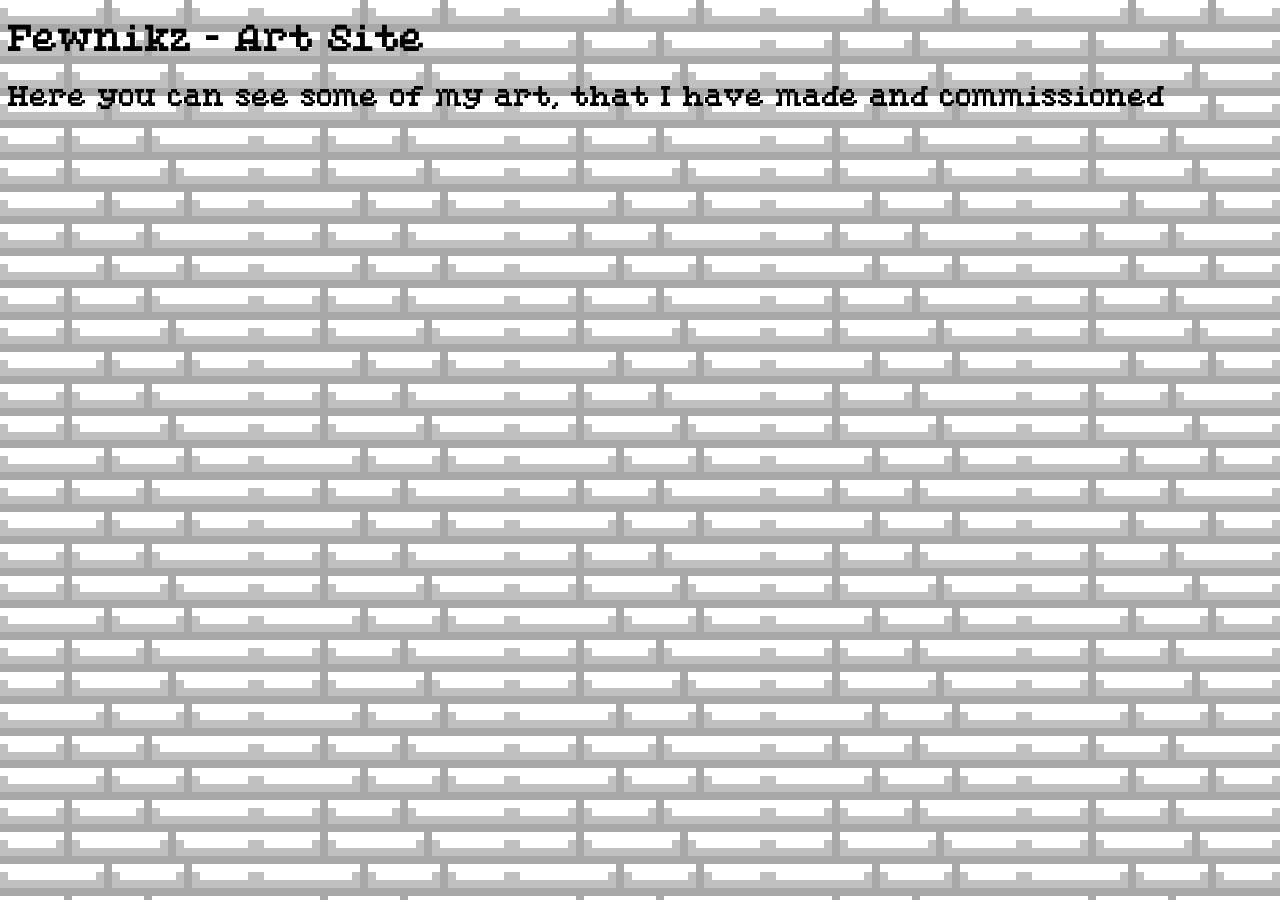
==== art.html @ 76641e70 "when i made this only i and god knew what i made now only god knows" ====
<!DOCTYPE html>
<html lang="en">
<head>
    <meta charset="UTF-8">
    <title>Fewnikz - Art</title>
    <link rel="stylesheet" href="./styles/art.css">
</head>
<header>
    <h1>Fewnikz - Art Site</h1>
    <h2>Here you can see some of my art, that I have made and commissioned</h2>
</header>
<body>

</body>
</html>
---- styles/art.css ----
@font-face {
    font-family: 'PixilatedElegance';
    src: url('../src/assets/fonts/PixelatedEleganceRegular-ovawB.ttf');
}

* {
    font-family: 'PixilatedElegance', monospace, Courier, Lucida Console, Monaco;
}

body {
    background-image: url("../src/assets/art/white-stone-bricks.png");
    background-repeat: repeat;
    background-size: 256px;
    image-rendering: pixelated;
}
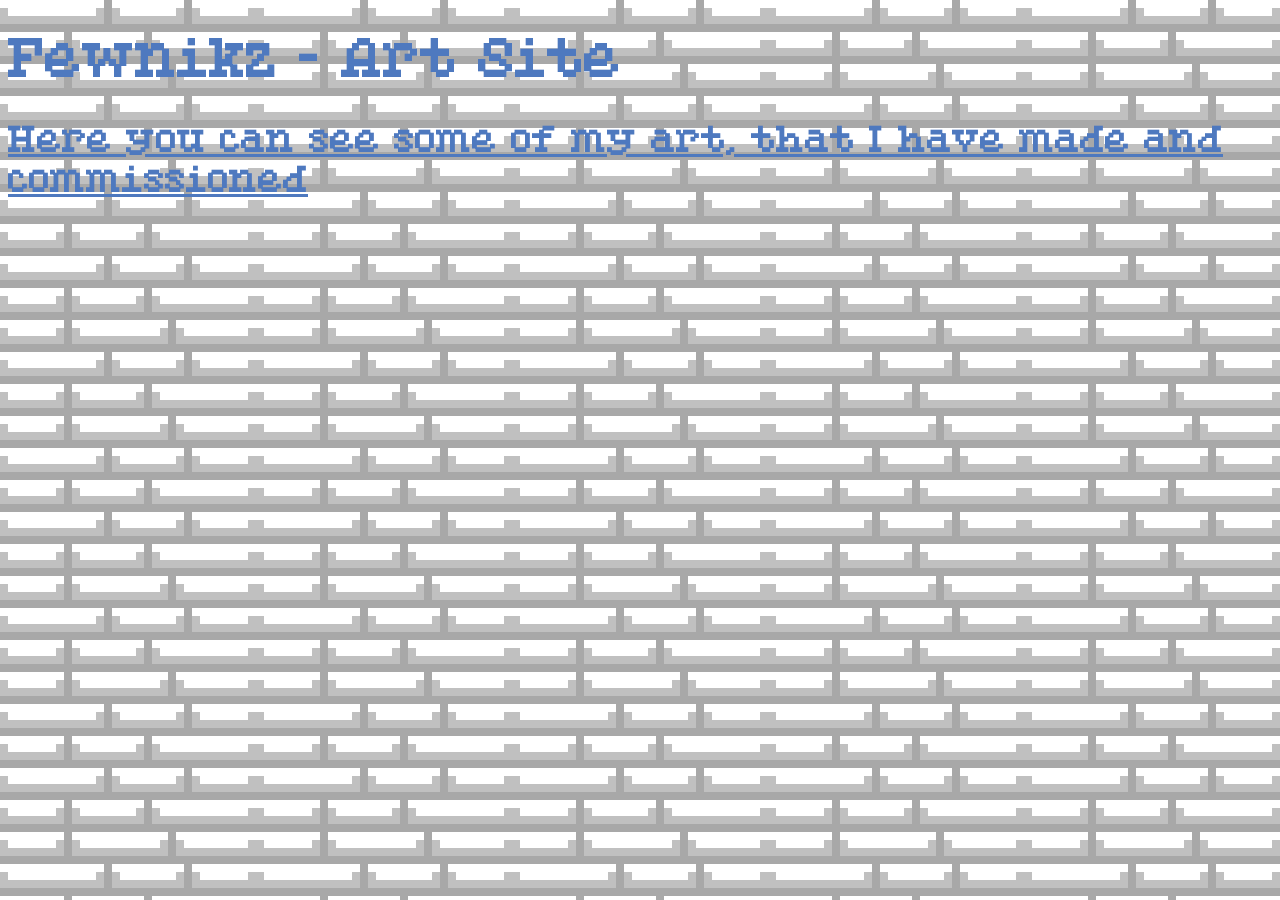
==== commit 2e0f40cf: "Cleaned up css code a bit" ====
--- a/art.html
+++ b/art.html
@@ -4,6 +4,7 @@
     <meta charset="UTF-8">
     <title>Fewnikz - Art</title>
     <link rel="stylesheet" href="./styles/art.css">
+    <link rel="stylesheet" href="./styles/components/text.css">
 </head>
 <header>
     <h1>Fewnikz - Art Site</h1>
--- a/styles/components/text.css
+++ b/styles/components/text.css
@@ -0,0 +1,52 @@
+@font-face {
+    font-family: 'PixilatedElegance';
+    src: url('../../src/assets/fonts/PixelatedEleganceRegular-ovawB.ttf');
+}
+
+:root {
+    --primary-bg-text-color: #4e79bf;
+    --p-font-size: 1.2rem
+}
+
+/* Applies a custom pixel art font to all text */
+*  {
+    font-family: 'PixilatedElegance', monospace, Courier, Lucida Console, Monaco;
+}
+
+h1 {
+    text-align: left;
+    color: var(--primary-bg-text-color);
+    font-size: 3em;
+}
+
+.h1-center {
+    text-align: center;
+    color: var(--primary-bg-text-color);
+    font-size: 3em;
+}
+
+h2 {
+    text-align: left;
+    color: var(--primary-bg-text-color);
+    font-size: 2em;
+    text-decoration: underline;
+}
+
+h3 {
+    text-align: left;
+    color: var(--primary-bg-text-color);
+    font-size: 1.5em;
+}
+
+p {
+    font-family: 'PixilatedElegance', monospace, Courier, Lucida Console, Monaco;
+    font-size: var(--p-font-size);
+}
+
+p img {
+    height: 3em;
+    position: relative;
+    top: -1.2em;
+    vertical-align: top;
+    image-rendering: pixelated;
+}
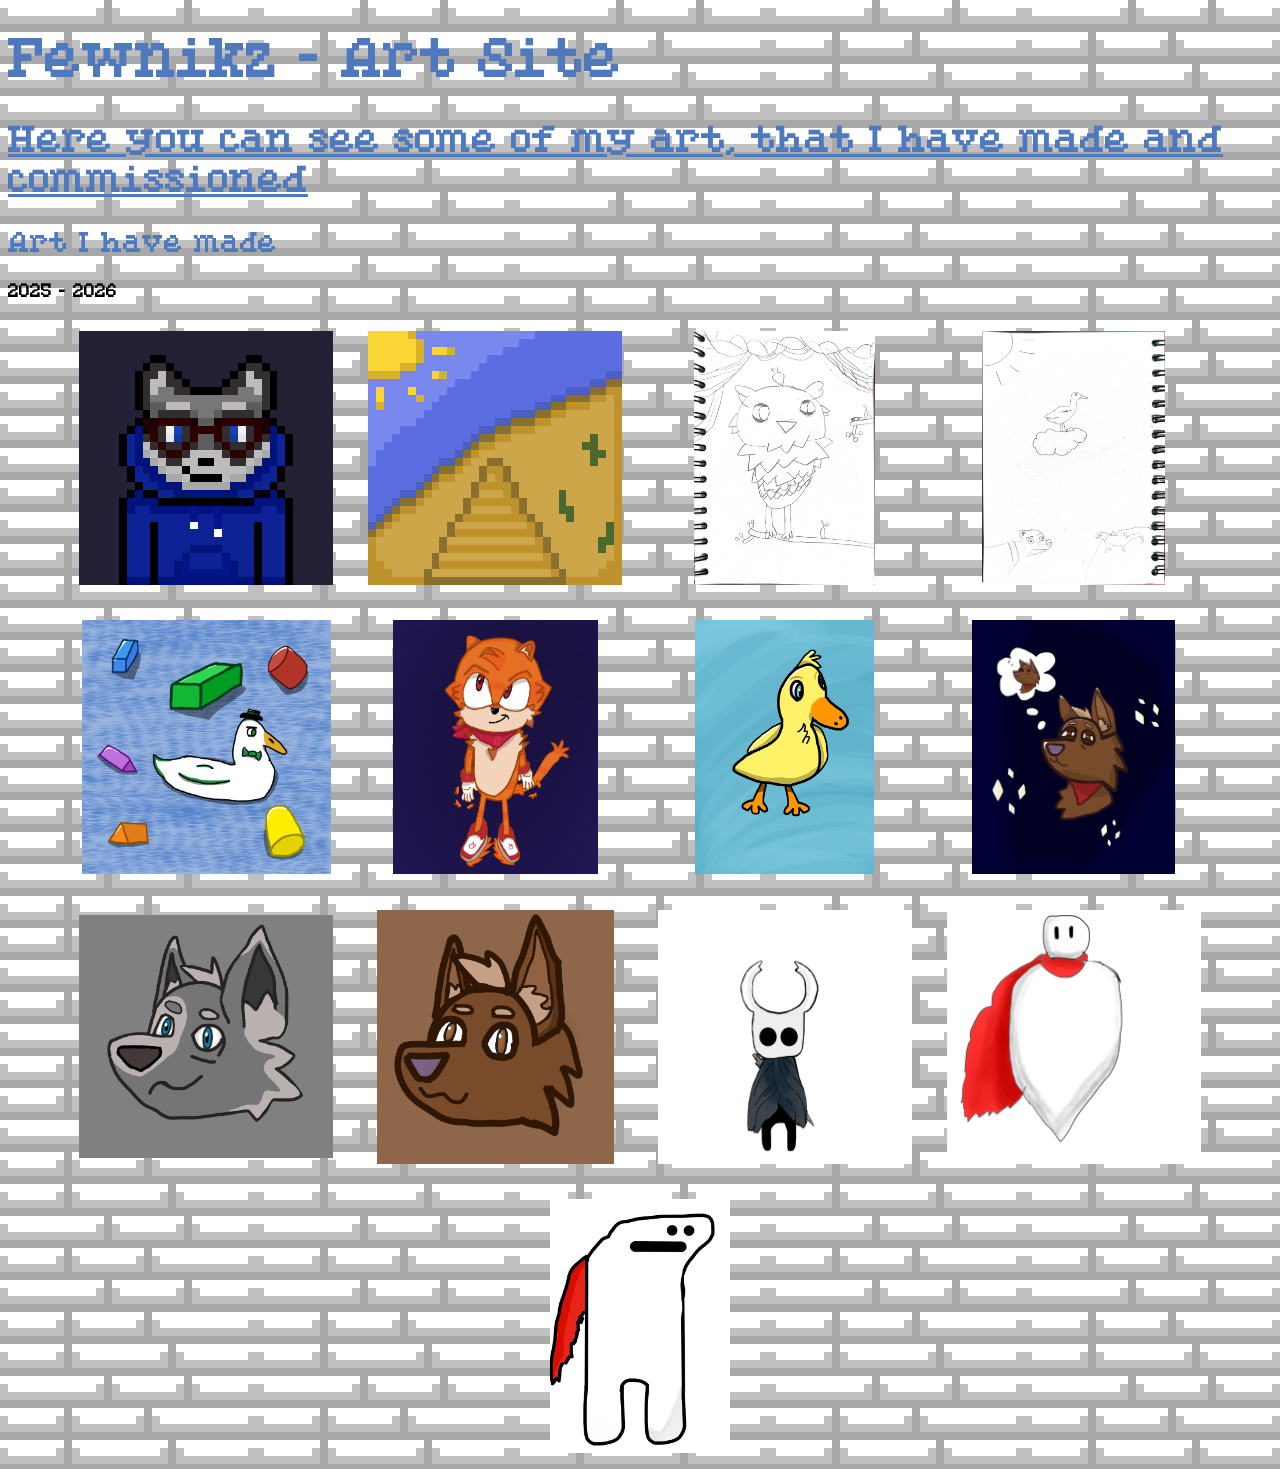
==== commit 5431ba42: "Worked on art site and added flex container with art in it" ====
--- a/art.html
+++ b/art.html
@@ -11,6 +11,22 @@
     <h2>Here you can see some of my art, that I have made and commissioned</h2>
 </header>
 <body>
-
+    <h3>Art I have made</h3>
+    <h4>2025 - 2026</h4>
+    <div class="art-container">
+        <img class="art-item" src="assets/art/showcase/2026/06-09-2026-Fewnikz-pfp.png" alt="Image of Fewnikz da raccoon">
+        <img class="art-item" src="assets/art/showcase/2026/6-09-2026-'Desert-Pyramid.png" alt="Image of Fewnikz da raccoon">
+        <img class="art-item none-pixilated" src="assets/art/showcase/2026/30-05.2026-CuteBirdDoodle.webp" alt="Image of Fewnikz da raccoon">
+        <img class="art-item none-pixilated" src="assets/art/showcase/2026/29-05-2026-RandomDoodle.webp" alt="Image of Fewnikz da raccoon">
+        <img class="art-item none-pixilated" src="assets/art/showcase/2026/25-04-2026-JoeTheLuckyDuck.webp" alt="Image of Fewnikz da raccoon">
+        <img class="art-item none-pixilated" src="assets/art/showcase/2025/08-FurryFireSonicLikeOC.webp" alt="Image of Fewnikz da raccoon">
+        <img class="art-item none-pixilated" src="assets/art/showcase/2025/07-CuteBadDrawnDuckSilas.webp" alt="Image of Fewnikz da raccoon">
+        <img class="art-item none-pixilated" src="assets/art/showcase/2025/06-choclatesleepyfurryheadshot.webp" alt="Image of Fewnikz da raccoon">
+        <img class="art-item none-pixilated" src="assets/art/showcase/2025/05-FlintTheWolfFurryHeadshot.png" alt="Image of Fewnikz da raccoon">
+        <img class="art-item none-pixilated" src="assets/art/showcase/2025/04-ChoclateTheDogFurryHeadshot.png" alt="Image of Fewnikz da raccoon">
+        <img class="art-item none-pixilated" src="assets/art/showcase/2025/03-TheKnight.jpg" alt="Image of Fewnikz da raccoon">
+        <img class="art-item none-pixilated" src="assets/art/showcase/2025/02-Floatzel.jpg" alt="Image of Fewnikz da raccoon">
+        <img class="art-item none-pixilated" src="assets/art/showcase/2025/01-BozelTheDerpyKnight.jpg" alt="Image of Fewnikz da raccoon">
+    </div>
 </body>
 </html>
--- a/styles/art.css
+++ b/styles/art.css
@@ -1,15 +1,39 @@
 @font-face {
     font-family: 'PixilatedElegance';
-    src: url('../src/assets/fonts/PixelatedEleganceRegular-ovawB.ttf');
+    src: url('../assets/fonts/PixelatedEleganceRegular-ovawB.ttf');
 }
 
 * {
     font-family: 'PixilatedElegance', monospace, Courier, Lucida Console, Monaco;
+    image-rendering: pixelated;
 }
 
 body {
-    background-image: url("../src/assets/art/white-stone-bricks.png");
+    background-image: url("../assets/art/white-stone-bricks.png");
     background-repeat: repeat;
     background-size: 256px;
-    image-rendering: pixelated;
+}
+
+.art-container {
+    display: flex;
+    flex-direction: row;
+    align-items: center;
+    justify-content: center;
+    flex-wrap: wrap;
+    gap: 1.2em;
+}
+
+.art-item {
+    border: 8px solid transparent;
+    border-image: url(assets/art/art-border.png) 6;
+    border-image-width: 35px;
+    box-sizing: border-box;
+
+    width: 30vh;
+    height: 30vh;
+    object-fit: contain;
+}
+
+.none-pixilated {
+    image-rendering: auto;
 }
--- a/styles/components/text.css
+++ b/styles/components/text.css
@@ -1,6 +1,6 @@
 @font-face {
     font-family: 'PixilatedElegance';
-    src: url('../../src/assets/fonts/PixelatedEleganceRegular-ovawB.ttf');
+    src: url('../../assets/fonts/PixelatedEleganceRegular-ovawB.ttf');
 }
 
 :root {
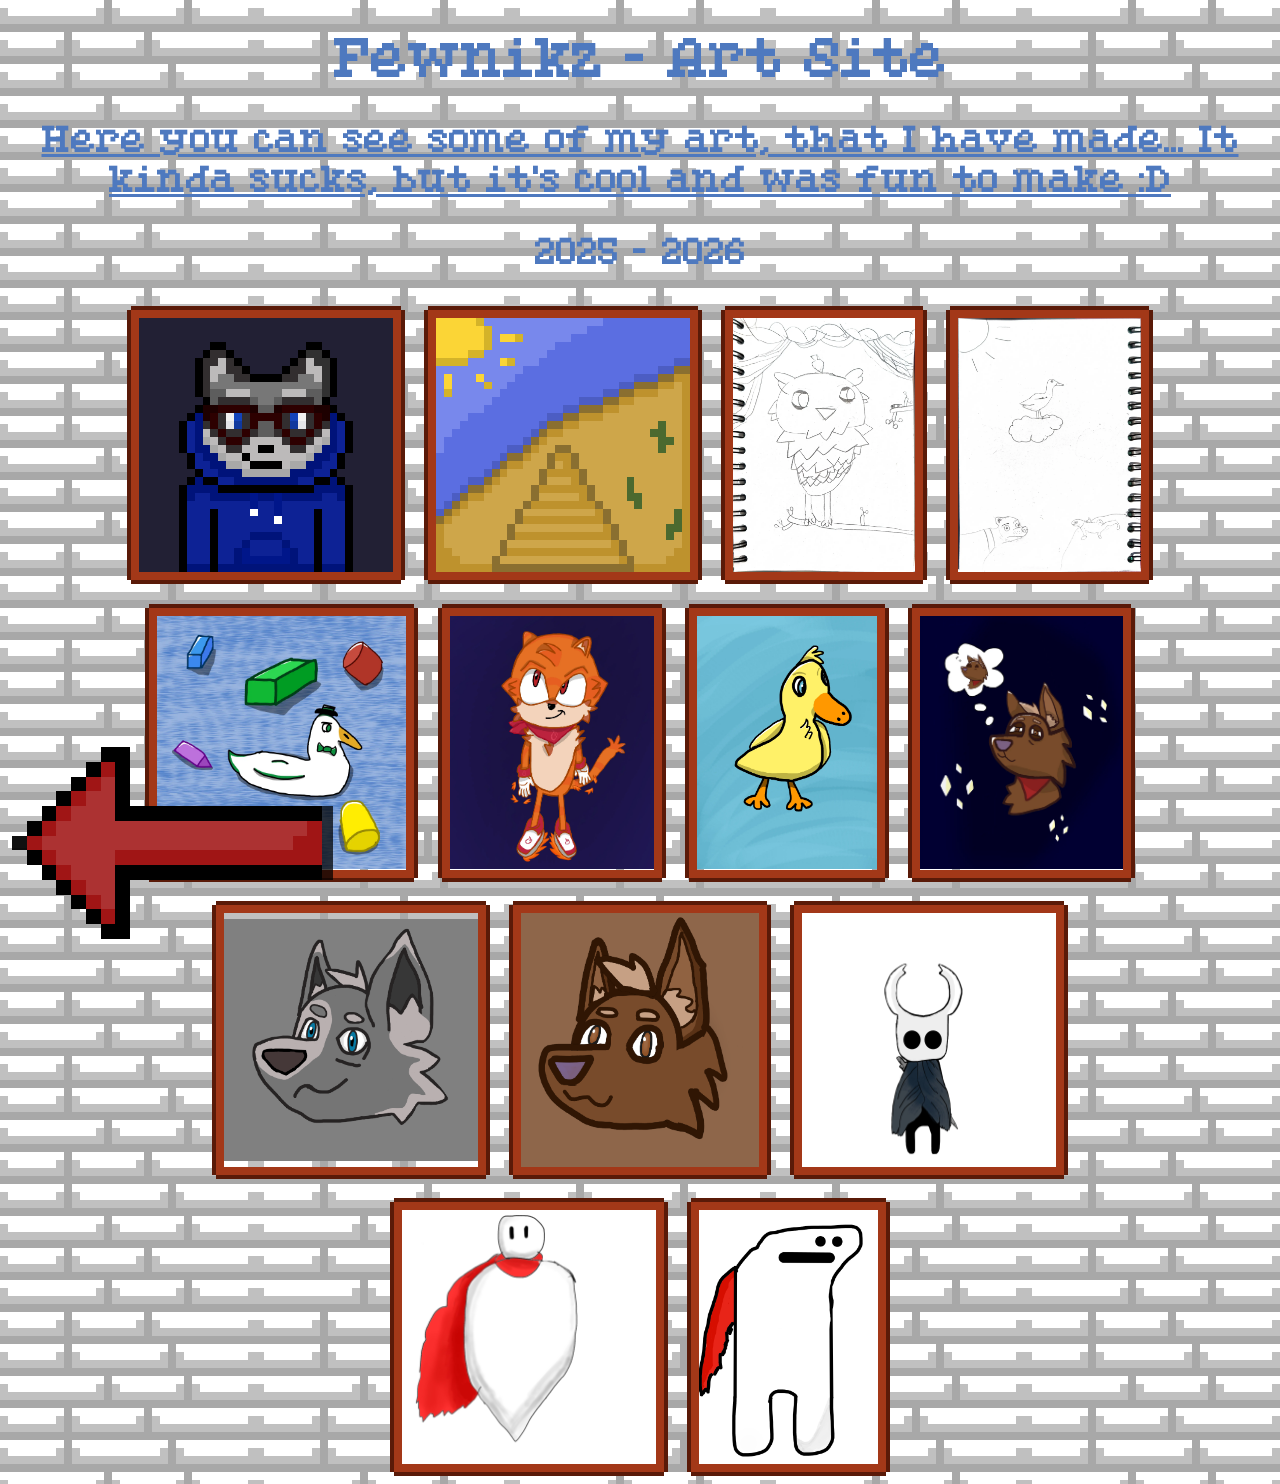
==== commit 1a656a15: "Made art frame and back button" ====
--- a/art.html
+++ b/art.html
@@ -3,30 +3,33 @@
 <head>
     <meta charset="UTF-8">
     <title>Fewnikz - Art</title>
-    <link rel="stylesheet" href="./styles/art.css">
+    <link rel="stylesheet" href="styles/art.css">
     <link rel="stylesheet" href="./styles/components/text.css">
+    <link rel="stylesheet" href="./styles/components/button.css">
 </head>
 <header>
-    <h1>Fewnikz - Art Site</h1>
-    <h2>Here you can see some of my art, that I have made and commissioned</h2>
+    <h1 class="h1-center">Fewnikz - Art Site</h1>
+    <h2 class="h2-center">Here you can see some of my art, that I have made... It kinda sucks, but it's cool and was fun to make :D</h2>
 </header>
 <body>
-    <h3>Art I have made</h3>
-    <h4>2025 - 2026</h4>
+    <h3 class="h3-center">2025 - 2026</h3>
     <div class="art-container">
-        <img class="art-item" src="assets/art/showcase/2026/06-09-2026-Fewnikz-pfp.png" alt="Image of Fewnikz da raccoon">
-        <img class="art-item" src="assets/art/showcase/2026/6-09-2026-'Desert-Pyramid.png" alt="Image of Fewnikz da raccoon">
-        <img class="art-item none-pixilated" src="assets/art/showcase/2026/30-05.2026-CuteBirdDoodle.webp" alt="Image of Fewnikz da raccoon">
-        <img class="art-item none-pixilated" src="assets/art/showcase/2026/29-05-2026-RandomDoodle.webp" alt="Image of Fewnikz da raccoon">
-        <img class="art-item none-pixilated" src="assets/art/showcase/2026/25-04-2026-JoeTheLuckyDuck.webp" alt="Image of Fewnikz da raccoon">
-        <img class="art-item none-pixilated" src="assets/art/showcase/2025/08-FurryFireSonicLikeOC.webp" alt="Image of Fewnikz da raccoon">
-        <img class="art-item none-pixilated" src="assets/art/showcase/2025/07-CuteBadDrawnDuckSilas.webp" alt="Image of Fewnikz da raccoon">
-        <img class="art-item none-pixilated" src="assets/art/showcase/2025/06-choclatesleepyfurryheadshot.webp" alt="Image of Fewnikz da raccoon">
-        <img class="art-item none-pixilated" src="assets/art/showcase/2025/05-FlintTheWolfFurryHeadshot.png" alt="Image of Fewnikz da raccoon">
-        <img class="art-item none-pixilated" src="assets/art/showcase/2025/04-ChoclateTheDogFurryHeadshot.png" alt="Image of Fewnikz da raccoon">
-        <img class="art-item none-pixilated" src="assets/art/showcase/2025/03-TheKnight.jpg" alt="Image of Fewnikz da raccoon">
-        <img class="art-item none-pixilated" src="assets/art/showcase/2025/02-Floatzel.jpg" alt="Image of Fewnikz da raccoon">
-        <img class="art-item none-pixilated" src="assets/art/showcase/2025/01-BozelTheDerpyKnight.jpg" alt="Image of Fewnikz da raccoon">
+        <div class="pixel-frame-notched"><img src="assets/art/showcase/2026/06-09-2026-Fewnikz-pfp.png" alt="Image of Fewnikz da raccoon"></div>
+        <div class="pixel-frame-notched"><img class="art-item" src="assets/art/showcase/2026/6-09-2026-'Desert-Pyramid.png" alt="Image of Fewnikz da raccoon"></div>
+        <div class="pixel-frame-notched"><img class="art-item none-pixilated" src="assets/art/showcase/2026/30-05.2026-CuteBirdDoodle.webp" alt="Image of Fewnikz da raccoon"></div>
+        <div class="pixel-frame-notched"><img class="art-item none-pixilated" src="assets/art/showcase/2026/29-05-2026-RandomDoodle.webp" alt="Image of Fewnikz da raccoon"></div>
+        <div class="pixel-frame-notched"><img class="art-item none-pixilated" src="assets/art/showcase/2026/25-04-2026-JoeTheLuckyDuck.webp" alt="Image of Fewnikz da raccoon"></div>
+        <div class="pixel-frame-notched"><img class="art-item none-pixilated" src="assets/art/showcase/2025/08-FurryFireSonicLikeOC.webp" alt="Image of Fewnikz da raccoon"></div>
+        <div class="pixel-frame-notched"><img class="art-item none-pixilated" src="assets/art/showcase/2025/07-CuteBadDrawnDuckSilas.webp" alt="Image of Fewnikz da raccoon"></div>
+        <div class="pixel-frame-notched"><img class="art-item none-pixilated" src="assets/art/showcase/2025/06-choclatesleepyfurryheadshot.webp" alt="Image of Fewnikz da raccoon"></div>
+        <div class="pixel-frame-notched"><img class="art-item none-pixilated" src="assets/art/showcase/2025/05-FlintTheWolfFurryHeadshot.png" alt="Image of Fewnikz da raccoon"></div>
+        <div class="pixel-frame-notched"><img class="art-item none-pixilated" src="assets/art/showcase/2025/04-ChoclateTheDogFurryHeadshot.png" alt="Image of Fewnikz da raccoon"></div>
+        <div class="pixel-frame-notched"><img class="art-item none-pixilated" src="assets/art/showcase/2025/03-TheKnight.jpg" alt="Image of Fewnikz da raccoon"></div>
+        <div class="pixel-frame-notched"><img class="art-item none-pixilated" src="assets/art/showcase/2025/02-Floatzel.jpg" alt="Image of Fewnikz da raccoon"></div>
+        <div class="pixel-frame-notched"><img class="art-item none-pixilated" src="assets/art/showcase/2025/01-BozelTheDerpyKnight.jpg" alt="Image of Fewnikz da raccoon"></div>
     </div>
+    <a href="index.html">
+        <img class="back-button" src="assets/art/back-arrow.png" alt="Back arrow"/>
+    </a>
 </body>
 </html>
--- a/styles/art.css
+++ b/styles/art.css
@@ -20,18 +20,37 @@
     align-items: center;
     justify-content: center;
     flex-wrap: wrap;
+
+    width: 90%;
+    margin: auto;
     gap: 1.2em;
 }
 
-.art-item {
-    border: 8px solid transparent;
-    border-image: url(assets/art/art-border.png) 6;
-    border-image-width: 35px;
+.pixel-frame-notched {
+    max-width: 30vh;
+    height: 30vh;
     box-sizing: border-box;
 
-    width: 30vh;
-    height: 30vh;
+    /* Inner border color */
+    border: 8px solid #a33818;
+
+    /* Outer pixel outline and corner notches */
+    /* The comment under is there to help show which value is being changed in the box shadow */
+    /* box-shadow: X-offset | Y-offset | Blur-radius | Spread-radius | Color */
+    box-shadow:
+            0 -4px 0 0 #5a1a08,
+            0 4px 0 0 #5a1a08,
+            -4px 0 0 0 #5a1a08,
+            4px 0 0 0 #5a1a08;
+
+    margin: 4px;
+}
+
+.pixel-frame-notched img {
+    width: 100%;
+    height: 100%;
     object-fit: contain;
+    display: block;
 }
 
 .none-pixilated {
--- a/styles/components/text.css
+++ b/styles/components/text.css
@@ -32,10 +32,23 @@
     text-decoration: underline;
 }
 
+.h2-center {
+    text-align: center;
+    color: var(--primary-bg-text-color);
+    font-size: 2em;
+    text-decoration: underline;
+}
+
 h3 {
     text-align: left;
     color: var(--primary-bg-text-color);
     font-size: 1.5em;
+}
+
+.h3-center {
+    text-align: center;
+    color: var(--primary-bg-text-color);
+    font-size: 2em;
 }
 
 p {
--- a/styles/components/button.css
+++ b/styles/components/button.css
@@ -0,0 +1,14 @@
+.back-button {
+    position: fixed;
+    width: 20em;
+    height: 12em;
+    top: 83%;
+    left: 1%;
+}
+
+/* CSS Classes */
+.button img {
+    width: 15em;
+    height: 7em;
+    margin: 2em;
+}
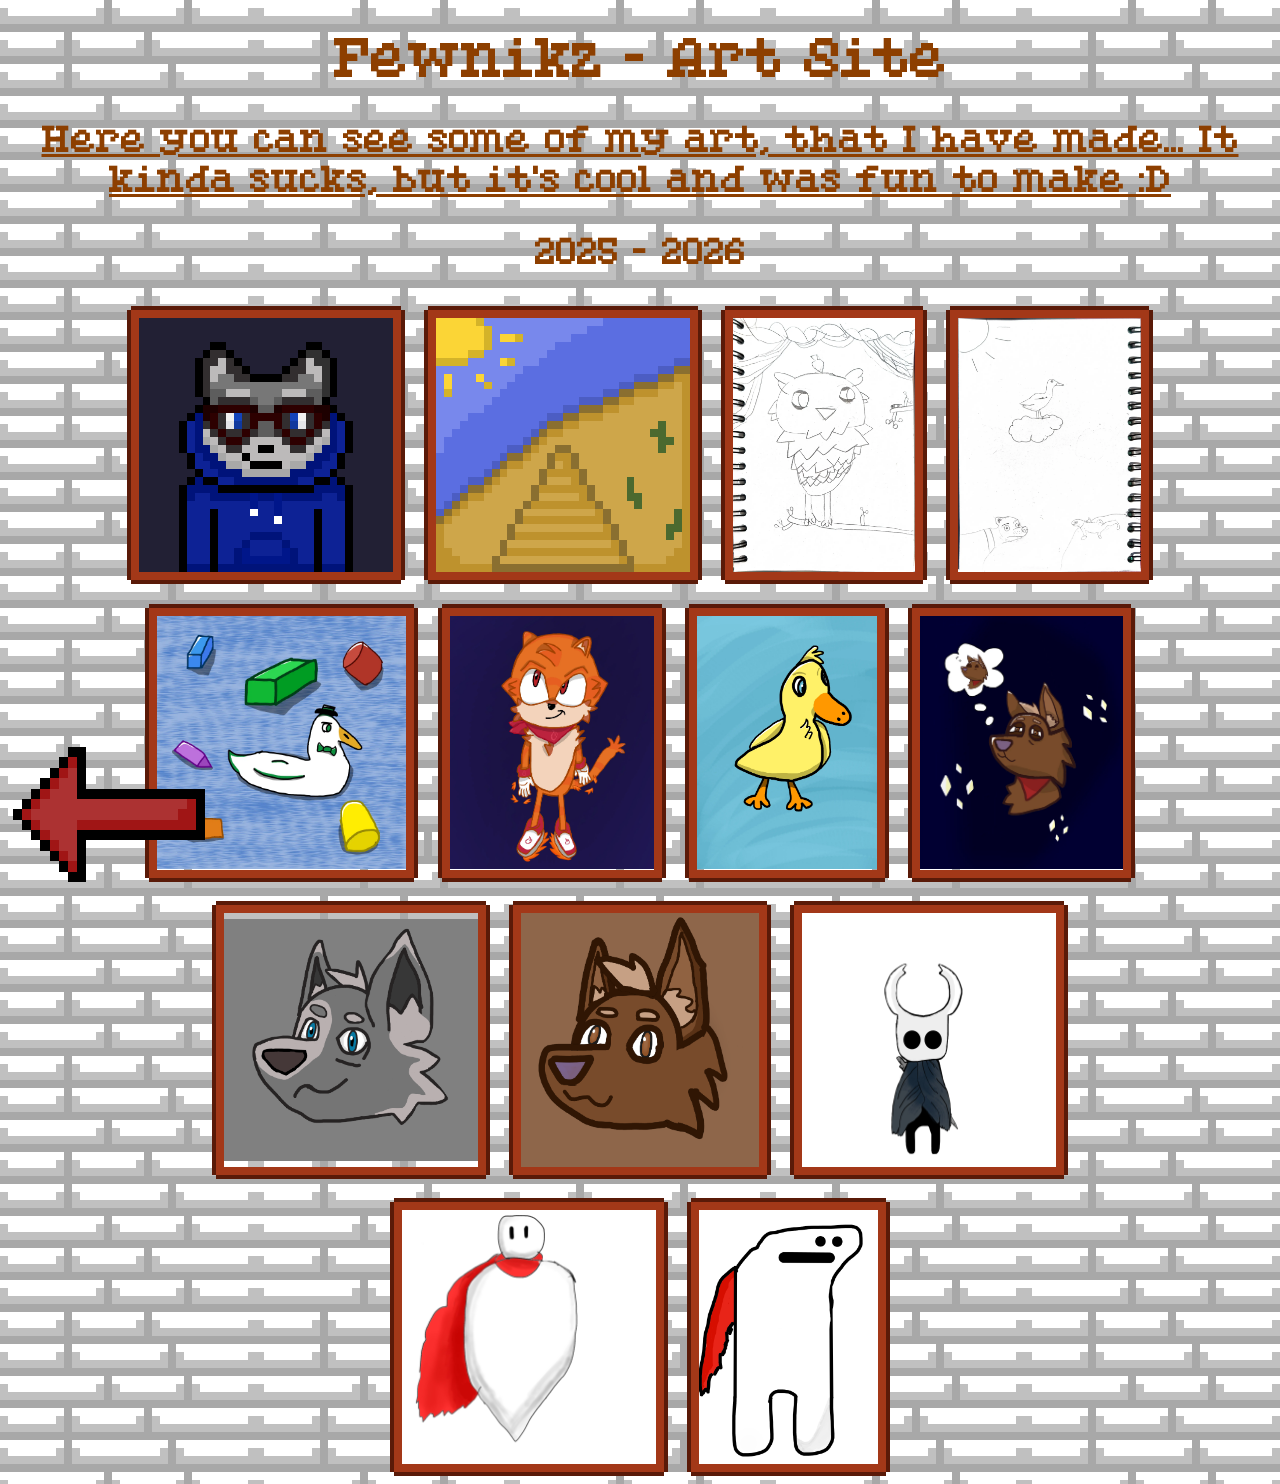
==== commit 1e4c4ea7: "Version 1 of the site. I finished the sites other than the game page. It's for later, then I have a " ====
--- a/art.html
+++ b/art.html
@@ -3,9 +3,9 @@
 <head>
     <meta charset="UTF-8">
     <title>Fewnikz - Art</title>
-    <link rel="stylesheet" href="styles/art.css">
     <link rel="stylesheet" href="./styles/components/text.css">
     <link rel="stylesheet" href="./styles/components/button.css">
+    <link rel="stylesheet" href="styles/art.css">
 </head>
 <header>
     <h1 class="h1-center">Fewnikz - Art Site</h1>
--- a/styles/components/button.css
+++ b/styles/components/button.css
@@ -1,7 +1,7 @@
 .back-button {
     position: fixed;
-    width: 20em;
-    height: 12em;
+    width: 15%;
+    height: 15%;
     top: 83%;
     left: 1%;
 }
--- a/styles/art.css
+++ b/styles/art.css
@@ -1,6 +1,11 @@
 @font-face {
     font-family: 'PixilatedElegance';
     src: url('../assets/fonts/PixelatedEleganceRegular-ovawB.ttf');
+}
+
+:root {
+    --primary-bg-text-color: #8d3f00;
+    --secondary-bg-text-color: black;
 }
 
 * {
